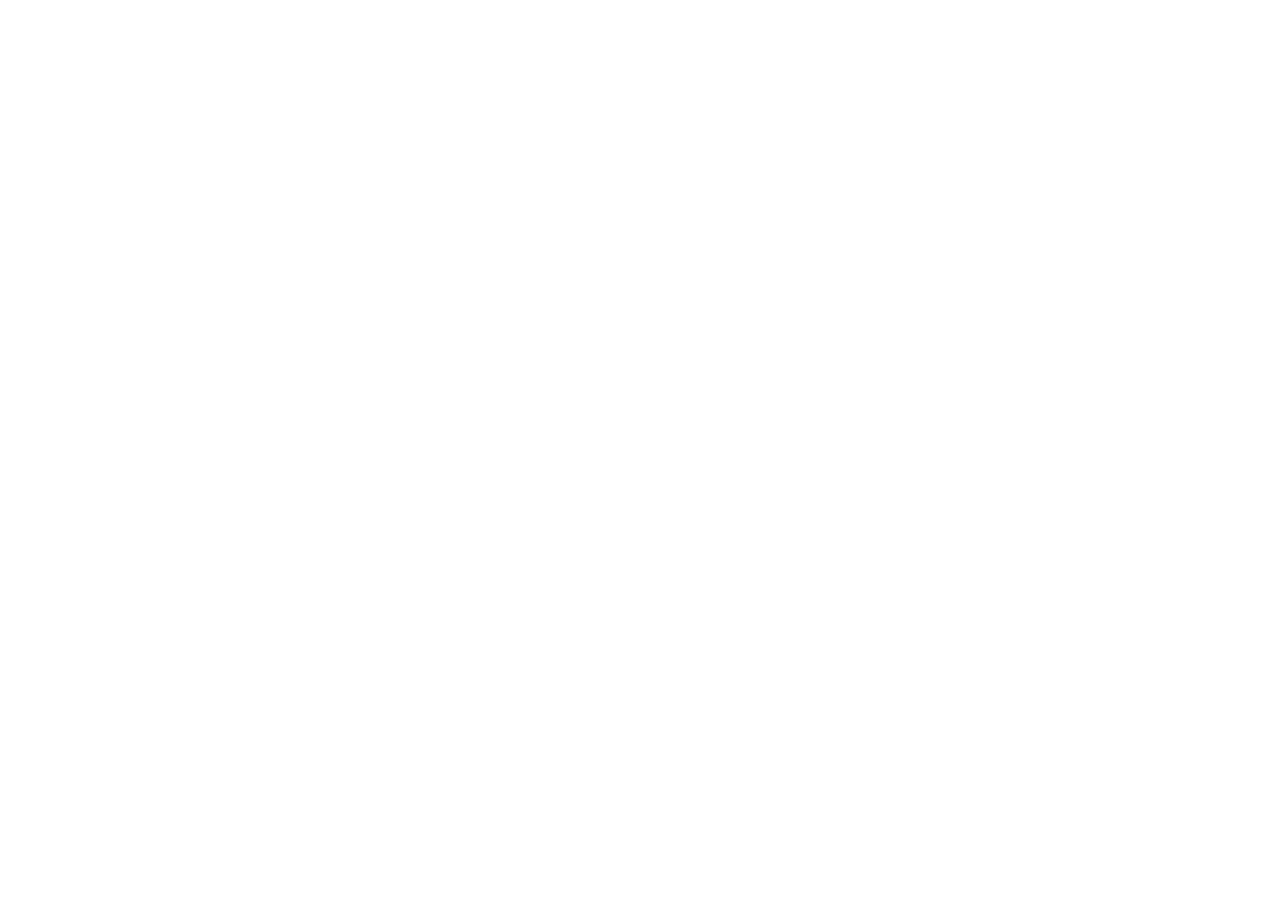
==== index.html @ bcc2770a "Initilized the repository with index.html, style.css, and script.js." ====
<!DOCTYPE html>
<html>
    <head>
        <meta charset="utf-8">
        <meta http-equiv="X-UA-Compatible" content="IE=edge">
        <title></title>
        <meta name="description" content="">
        <meta name="viewport" content="width=device-width, initial-scale=1">
        <link rel="stylesheet" href="">
        <link rel="stylesheet" href="https://maxcdn.bootstrapcdn.com/bootstrap/4.0.0/css/bootstrap.min.css">
    </head>
    <body>

        
        <script src="./script"></script>
    </body>
</html>
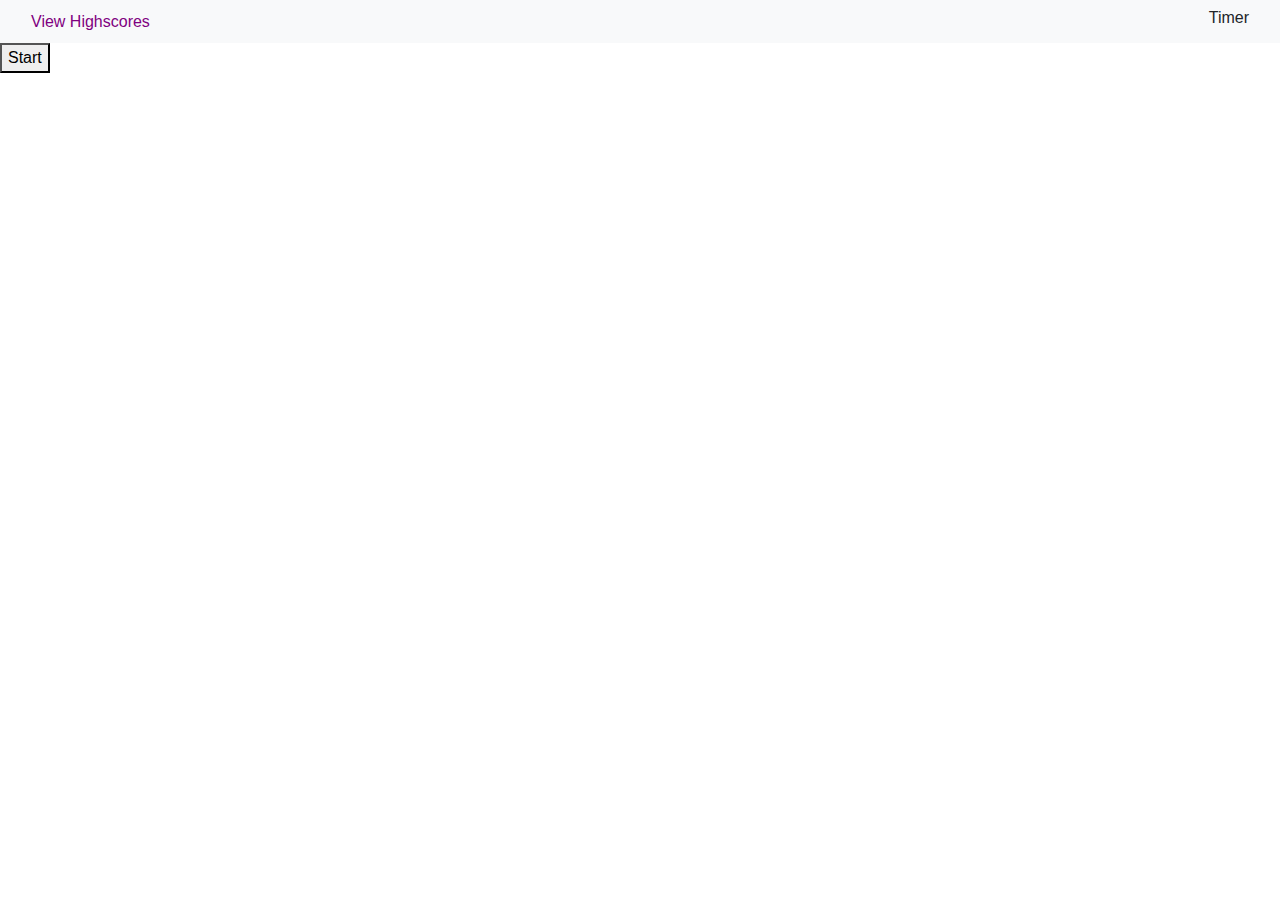
==== commit b33002a9: "Made a start button, timer, and viewhighscore link." ====
--- a/index.html
+++ b/index.html
@@ -1,17 +1,41 @@
 <!DOCTYPE html>
 <html>
-    <head>
-        <meta charset="utf-8">
-        <meta http-equiv="X-UA-Compatible" content="IE=edge">
-        <title></title>
-        <meta name="description" content="">
-        <meta name="viewport" content="width=device-width, initial-scale=1">
-        <link rel="stylesheet" href="">
-        <link rel="stylesheet" href="https://maxcdn.bootstrapcdn.com/bootstrap/4.0.0/css/bootstrap.min.css">
-    </head>
-    <body>
+  <head>
+    <meta charset="utf-8" />
+    <meta http-equiv="X-UA-Compatible" content="IE=edge" />
+    <title>Code Quiz</title>
+    <meta name="description" content="" />
+    <meta name="viewport" content="width=device-width, initial-scale=1" />
+    <link rel="stylesheet" href="./style.css" />
+    <link
+      rel="stylesheet"
+      href="https://maxcdn.bootstrapcdn.com/bootstrap/4.0.0/css/bootstrap.min.css"
+    />
+  </head>
+  <body>
+    <nav class="navbar navbar-expand-lg navbar-light bg-light">
+      <div class="container-fluid">
+        <a style="color: purple;" href="#viewHighScore">View Highscores</a>
 
-        
-        <script src="./script"></script>
-    </body>
-</html>+              <h6 style="align-text-center;">Timer</h6>
+    
+      
+      </div>
+    </nav>
+    <button type="button">Start</button
+    ><!-- container in center of page to hold the questions
+        Start button
+        top right hold time
+        top left Leaderboard score -->
+
+    <script src="./script"></script>
+    <!-- Once start is pressed, a question appears
+        Timer starts (timer function)
+        Questions (DOM Manipulation, same function?? How to replace the questions??)
+        When you get one wrong, subtract time by 10 seconds (does not got to next question)
+        When I get one correct, I get a score (proceeds to next question)
+        When timer hits 0, the game ends
+        Then have a form to put in my initials which will be stored with my score
+        Options to clear results or go back to start-->
+  </body>
+</html>
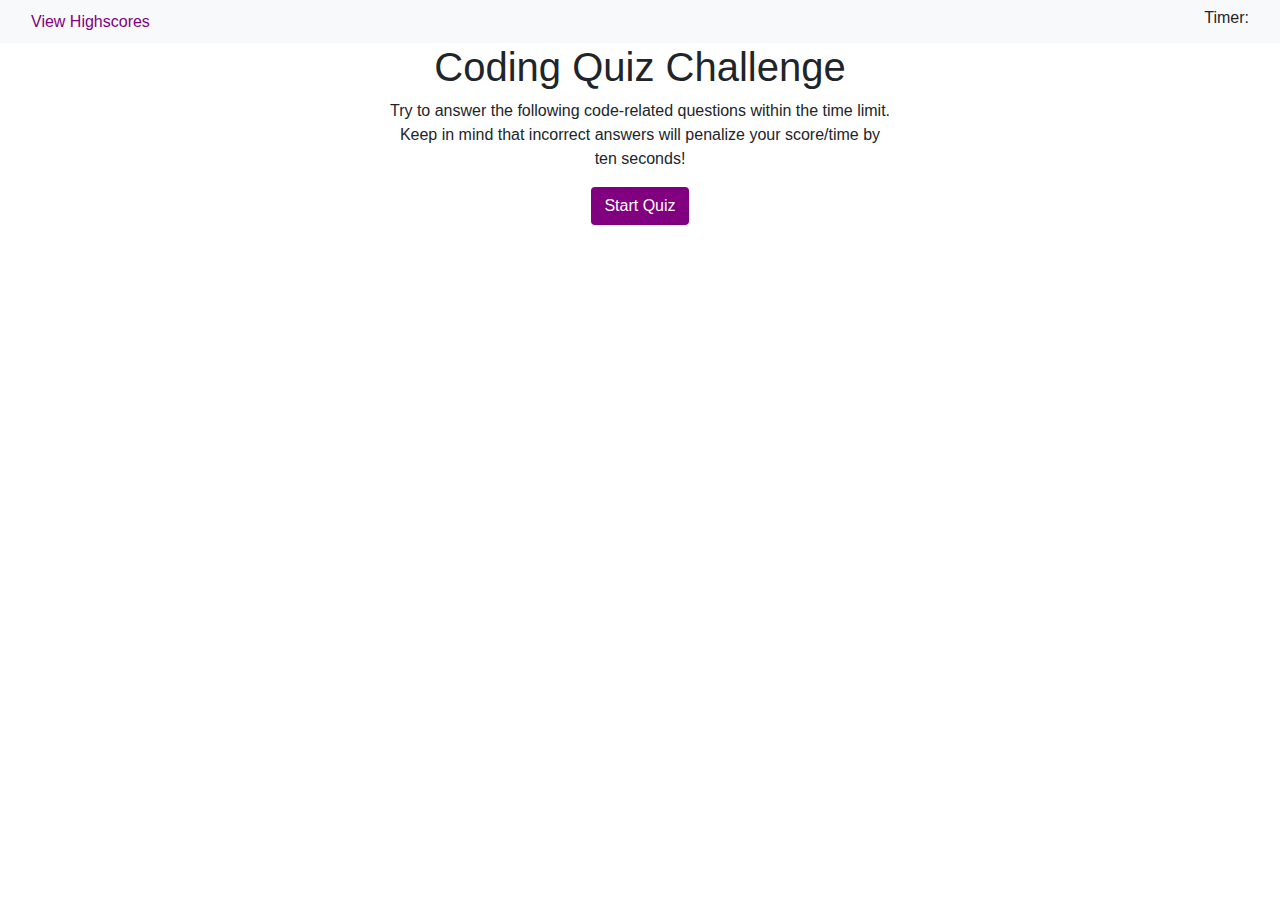
==== commit 0ad476dc: "Set the html up to look exactly like the start up page." ====
--- a/index.html
+++ b/index.html
@@ -1,41 +1,61 @@
 <!DOCTYPE html>
 <html>
-  <head>
+
+<head>
     <meta charset="utf-8" />
     <meta http-equiv="X-UA-Compatible" content="IE=edge" />
     <title>Code Quiz</title>
     <meta name="description" content="" />
     <meta name="viewport" content="width=device-width, initial-scale=1" />
     <link rel="stylesheet" href="./style.css" />
-    <link
-      rel="stylesheet"
-      href="https://maxcdn.bootstrapcdn.com/bootstrap/4.0.0/css/bootstrap.min.css"
-    />
-  </head>
-  <body>
+    <link rel="stylesheet" href="https://maxcdn.bootstrapcdn.com/bootstrap/4.0.0/css/bootstrap.min.css" />
+</head>
+
+<body>
     <nav class="navbar navbar-expand-lg navbar-light bg-light">
-      <div class="container-fluid">
-        <a style="color: purple;" href="#viewHighScore">View Highscores</a>
+        <div class="container-fluid">
+            <a style="color: purple;" href="#viewHighScore">View Highscores</a>
+            <h6 value=0>Timer:</h6>
+        </div>
+    </nav>
+    <div class="container">
+        <!-- <div style="text-align:center; transform: translate(-50%, 50%); top: 50%; bottom: 50%; position: absolute"> -->
+        <div class="row">
+            <div class="col" style="text-align: center; padding: 0% 27.8% 0% 27.8%;">
+                <h1>Coding Quiz Challenge</h1>
+                <p>
+                    Try to answer the following code-related questions within the time limit. 
+                    Keep in mind that incorrect answers will penalize your score/time by ten seconds!
+                </p>
+                <button class="btn btn-default" style="color: white; background-color: purple;">Start Quiz</button>
+            </div>
+        </div>
+    </div>
 
-              <h6 style="align-text-center;">Timer</h6>
-    
-      
-      </div>
-    </nav>
-    <button type="button">Start</button
-    ><!-- container in center of page to hold the questions
+
+    <!-- <h1>Centering Example</h1>
+    <div class="centered">
+        <button>This button is centered</button>
+    </div> -->
+
+
+
+    <!-- container in center of page to hold the questions
         Start button
         top right hold time
         top left Leaderboard score -->
 
-    <script src="./script"></script>
-    <!-- Once start is pressed, a question appears
-        Timer starts (timer function)
-        Questions (DOM Manipulation, same function?? How to replace the questions??)
-        When you get one wrong, subtract time by 10 seconds (does not got to next question)
-        When I get one correct, I get a score (proceeds to next question)
-        When timer hits 0, the game ends
-        Then have a form to put in my initials which will be stored with my score
-        Options to clear results or go back to start-->
-  </body>
-</html>
+    <script src="./script">
+    //     Once start is pressed, a question appears
+    //     Timer starts (timer function)
+    //     Questions (DOM Manipulation, same function?? How to replace the questions??)
+    //     When you get one wrong, subtract time by 10 seconds (does not got to next question)
+    //     When I get one correct, I get a score (proceeds to next question)
+    //     When timer hits 0, the game ends
+    //     Then have a form to put in my initials which will be stored with my score
+    //     Options to clear results or go back to start
+    </script>
+
+</body>
+
+</html>--- a/style.css
+++ b/style.css
@@ -0,0 +1,13 @@
+/* body {
+    font-family: "Segoe UI", Tahoma, Geneva, Verdana, sans-serif;
+ }
+ .container {
+    padding: 7% 30%;
+ }
+ button{
+    font-size: 18px;
+    border: none;
+    padding:10px;
+    background-color: darkblue;
+    color:white;
+ } */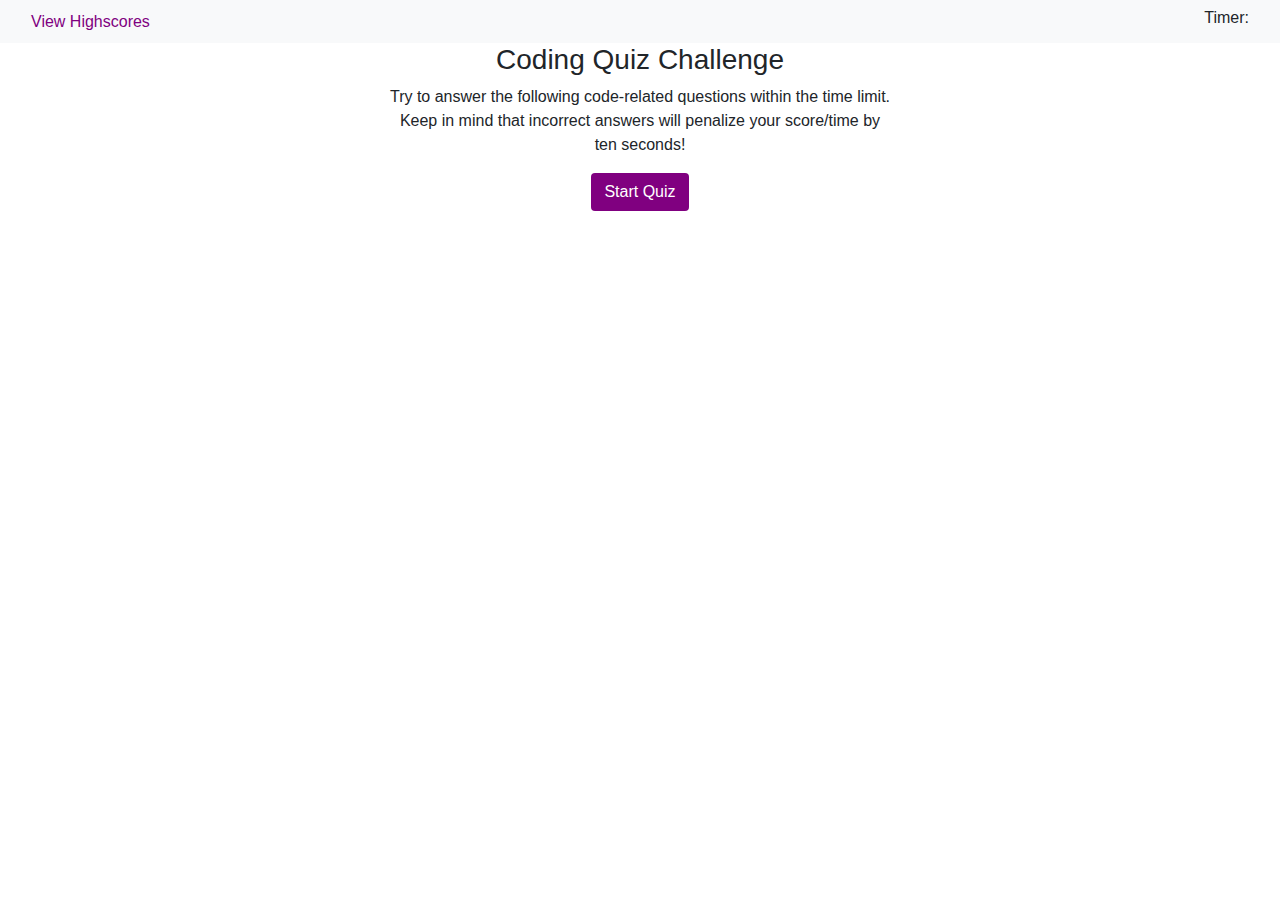
==== commit f78d9d57: "Made other pages for the buttons to go to. Fixed the scipt.js" ====
--- a/index.html
+++ b/index.html
@@ -14,20 +14,24 @@
 <body>
     <nav class="navbar navbar-expand-lg navbar-light bg-light">
         <div class="container-fluid">
-            <a style="color: purple;" href="#viewHighScore">View Highscores</a>
+            <a style="color: purple;" href="./viewHighScore.html">View Highscores</a>
             <h6 value=0>Timer:</h6>
         </div>
     </nav>
     <div class="container">
         <!-- <div style="text-align:center; transform: translate(-50%, 50%); top: 50%; bottom: 50%; position: absolute"> -->
         <div class="row">
-            <div class="col" style="text-align: center; padding: 0% 27.8% 0% 27.8%;">
-                <h1>Coding Quiz Challenge</h1>
-                <p>
-                    Try to answer the following code-related questions within the time limit. 
-                    Keep in mind that incorrect answers will penalize your score/time by ten seconds!
+            <div  class="col" style="text-align: center; padding: 0% 27.8% 0% 27.8%;">
+                <h1 id="codingTitle"></h1>
+                <p id="codingPara">
+                    <!-- Try to answer the following code-related questions within the time limit. 
+                    Keep in mind that incorrect answers will penalize your score/time by ten seconds! -->
                 </p>
-                <button class="btn btn-default" style="color: white; background-color: purple;">Start Quiz</button>
+                <button  id="start" class="btn btn-default" style="color: white; background-color: purple;">
+                    <a style="color: white;" href="./firstQuestion.html">
+                        Start Quiz
+                    </a>
+                </button>
             </div>
         </div>
     </div>
@@ -45,7 +49,9 @@
         top right hold time
         top left Leaderboard score -->
 
-    <script src="./script">
+    <script src="./script.js">
+       
+
     //     Once start is pressed, a question appears
     //     Timer starts (timer function)
     //     Questions (DOM Manipulation, same function?? How to replace the questions??)
